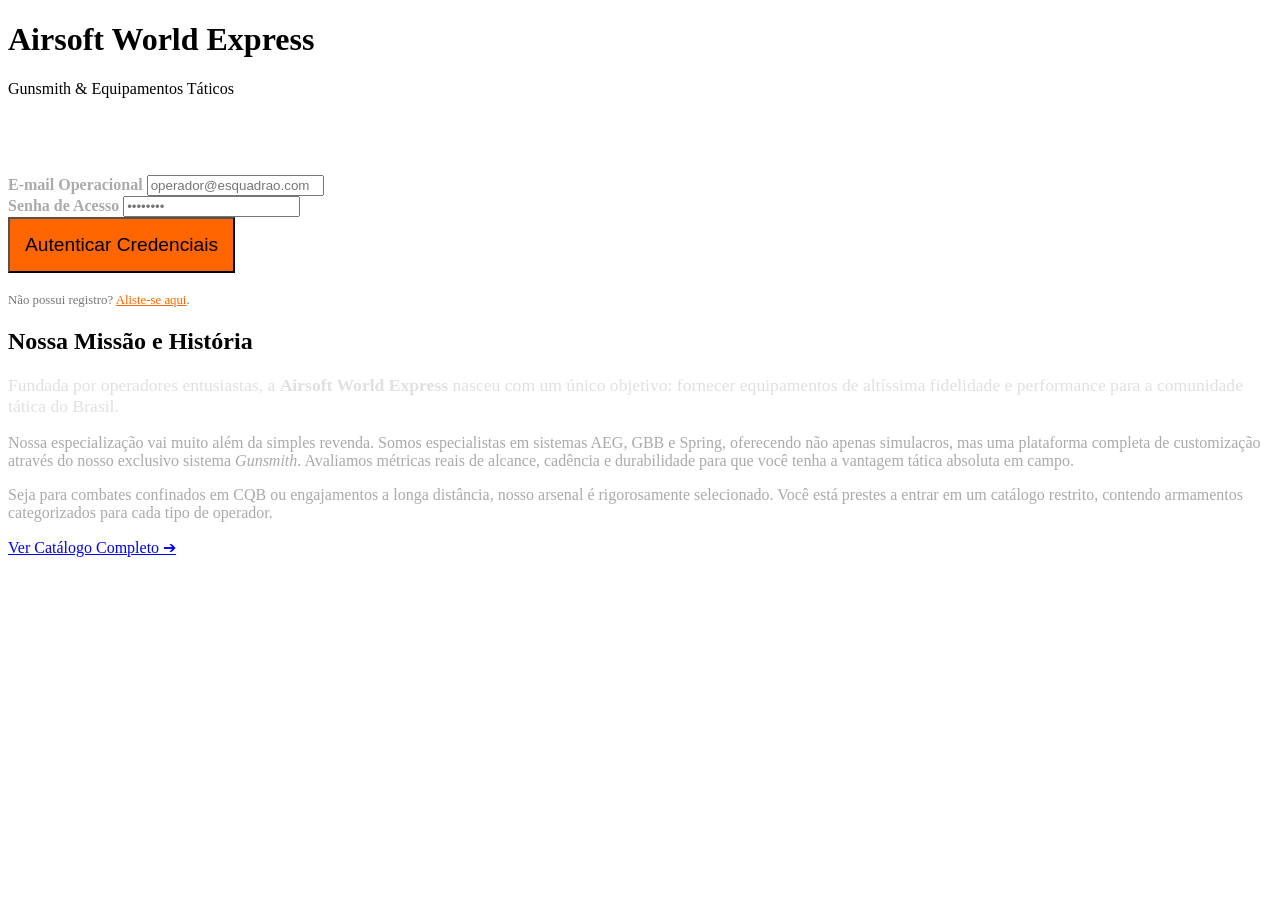
==== index.html @ 5027d0e2 "Add files via upload" ====
<!DOCTYPE html>
<html lang="pt-BR">
<head>
    <meta charset="UTF-8">
    <meta name="viewport" content="width=device-width, initial-scale=1.0">
    <title>Airsoft World Express | Acesso Restrito</title>
    <link rel="stylesheet" href="./css/style.css">
</head>
<body>

    <header>
        <h1>Airsoft World Express</h1>
        <p>Gunsmith & Equipamentos Táticos</p>
    </header>

    <main>
        <!-- TELA 1: LOGIN -->
        <div id="tela-login" class="login-container">
            <h2 style="color: #fff; margin-bottom: 30px;">ACESSO AO ARSENAL</h2>
            
            <form onsubmit="realizarLogin(event)">
                <div style="text-align: left;">
                    <label style="color: #aaa; font-weight: bold;">E-mail Operacional</label>
                    <input type="email" class="input-tatico" placeholder="operador@esquadrao.com" required>
                </div>
                
                <div style="text-align: left;">
                    <label style="color: #aaa; font-weight: bold;">Senha de Acesso</label>
                    <input type="password" class="input-tatico" placeholder="••••••••" required>
                </div>
                
                <button type="submit" class="btn-gunsmith" style="background-color: #FF6600; color: #000; font-size: 1.2rem; padding: 15px;">Autenticar Credenciais</button>
            </form>
            <p style="color: #777; margin-top: 20px; font-size: 0.8rem;">Não possui registro? <a href="#" style="color: #FF6600;">Aliste-se aqui</a>.</p>
        </div>

        <!-- TELA 2: HISTÓRIA (Escondida inicialmente) -->
        <div id="tela-historia" class="history-container">
            <h2>Nossa Missão e História</h2>
            
            <p style="color: #e0e0e0; font-size: 1.1rem;">
                Fundada por operadores entusiastas, a <strong>Airsoft World Express</strong> nasceu com um único objetivo: fornecer equipamentos de altíssima fidelidade e performance para a comunidade tática do Brasil.
            </p>
            
            <p style="color: #aaa;">
                Nossa especialização vai muito além da simples revenda. Somos especialistas em sistemas AEG, GBB e Spring, oferecendo não apenas simulacros, mas uma plataforma completa de customização através do nosso exclusivo sistema <em>Gunsmith</em>. Avaliamos métricas reais de alcance, cadência e durabilidade para que você tenha a vantagem tática absoluta em campo.
            </p>

            <p style="color: #aaa;">
                Seja para combates confinados em CQB ou engajamentos a longa distância, nosso arsenal é rigorosamente selecionado. Você está prestes a entrar em um catálogo restrito, contendo armamentos categorizados para cada tipo de operador.
            </p>

            <!-- Este é o botão que vai levar para o catálogo de verdade -->
            <a href="produtos.html" class="btn-gigante">Ver Catálogo Completo ➔</a>
        </div>
    </main>

    <script src="./js/script.js"></script>
</body>
</html>
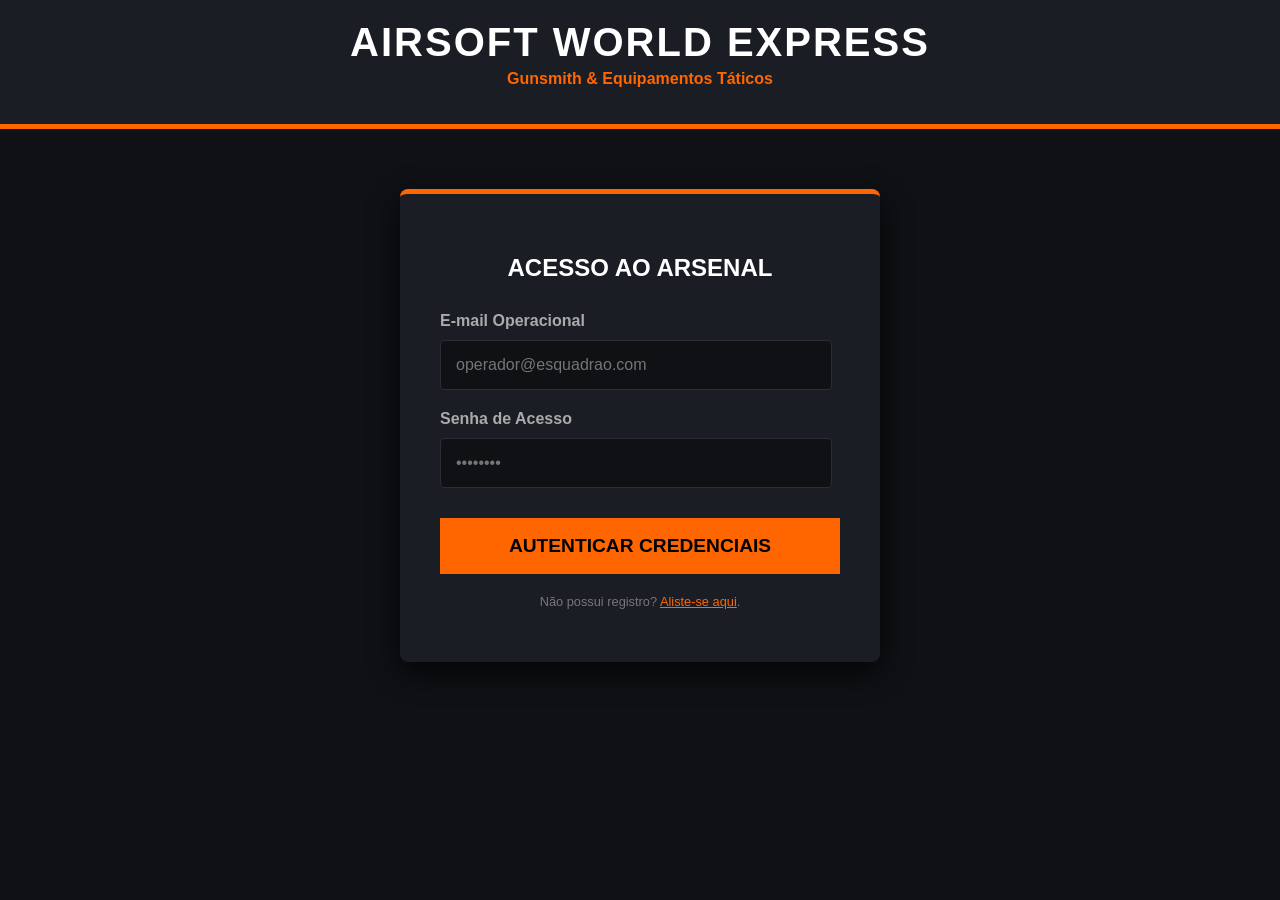
==== commit d9c89d01: "Update index.html" ====
--- a/index.html
+++ b/index.html
@@ -4,7 +4,7 @@
     <meta charset="UTF-8">
     <meta name="viewport" content="width=device-width, initial-scale=1.0">
     <title>Airsoft World Express | Acesso Restrito</title>
-    <link rel="stylesheet" href="./css/style.css">
+    <link rel="stylesheet" href="style.css">
 </head>
 <body>
 
@@ -57,4 +57,4 @@
 
     <script src="./js/script.js"></script>
 </body>
-</html>+</html>
--- a/style.css
+++ b/style.css
@@ -0,0 +1,420 @@
+/* Configuração Global - Fundo Escuro e Texto Claro */
+body {
+    font-family: Arial, sans-serif;
+    background-color: #0f1115; /* Chumbo profundo */
+    color: #e0e0e0;
+    margin: 0;
+    padding: 0;
+}
+
+/* Cabeçalho Vibrante */
+header {
+    background-color: #1a1d24;
+    padding: 20px;
+    text-align: center;
+    border-bottom: 5px solid #FF6600; /* Laranja Tático */
+}
+
+header h1 {
+    margin: 0;
+    font-size: 2.5rem;
+    color: #ffffff;
+    text-transform: uppercase;
+    letter-spacing: 2px;
+}
+
+header p {
+    color: #FF6600;
+    margin-top: 5px;
+    font-weight: bold;
+}
+
+/* Menu e Barra de Busca */
+nav {
+    display: flex;
+    justify-content: center;
+    align-items: center;
+    gap: 20px;
+    background-color: #14161a;
+    padding: 15px;
+}
+
+nav a {
+    color: #ffffff;
+    text-decoration: none;
+    font-weight: bold;
+    text-transform: uppercase;
+    font-size: 0.9rem;
+    padding: 5px 10px;
+}
+
+nav a:hover {
+    color: #FF6600;
+    border-bottom: 2px solid #FF6600;
+}
+
+/* Vitrine e Cards */
+.vitrine {
+    display: flex;
+    justify-content: center;
+    flex-wrap: wrap;
+    gap: 25px;
+    padding: 40px 20px;
+}
+
+.produto {
+    background-color: #1a1d24;
+    padding: 20px;
+    border-radius: 6px;
+    width: 280px;
+    border: 1px solid #2a2d35;
+    box-shadow: 0 5px 15px rgba(0,0,0,0.8);
+    transition: transform 0.2s; /* Animação simples ao passar o mouse */
+}
+
+.produto:hover {
+    transform: translateY(-5px);
+    border-color: #FF6600;
+}
+
+.produto h3 {
+    margin-top: 0;
+    font-size: 1.4rem;
+    color: #ffffff;
+}
+
+.preco {
+    color: #FF6600;
+    font-size: 1.4rem;
+    font-weight: bold;
+    margin: 15px 0;
+}
+
+/* As Barras de Status (Estilo Call of Duty) */
+.status-container {
+    margin: 15px 0;
+}
+
+.status-row {
+    margin-bottom: 8px;
+}
+
+.status-label {
+    display: flex;
+    justify-content: space-between;
+    font-size: 0.8rem;
+    color: #aaaaaa;
+    margin-bottom: 3px;
+    text-transform: uppercase;
+}
+
+.status-bar-bg {
+    background-color: #2a2d35;
+    height: 8px;
+    border-radius: 4px;
+    width: 100%;
+    overflow: hidden;
+}
+
+.status-bar-fill {
+    background-color: #00E676; /* Verde Neon para contraste */
+    height: 100%;
+}
+
+/* Botões */
+.btn-gunsmith {
+    background-color: transparent;
+    color: #FF6600;
+    border: 2px solid #FF6600;
+    padding: 10px;
+    width: 100%;
+    cursor: pointer;
+    font-weight: bold;
+    text-transform: uppercase;
+    margin-top: 10px;
+    transition: 0.2s;
+}
+
+.btn-gunsmith:hover {
+    background-color: #FF6600;
+    color: #14161a;
+}
+
+/* Modal Gunsmith (Oculto por padrão) */
+.modal-overlay {
+    position: fixed;
+    top: 0; left: 0; width: 100%; height: 100%;
+    background: rgba(0, 0, 0, 0.85); /* Fundo bem escuro */
+    display: none; /* Só aparece quando o JS mandar */
+    justify-content: center;
+    align-items: center;
+    z-index: 1000;
+}
+
+.modal-content {
+    background-color: #1a1d24;
+    padding: 30px;
+    border-radius: 8px;
+    border: 2px solid #FF6600;
+    width: 90%;
+    max-width: 500px;
+    position: relative;
+    box-shadow: 0 0 30px rgba(255, 102, 0, 0.2);
+}
+
+.close-btn {
+    position: absolute;
+    top: 15px; right: 20px;
+    font-size: 2rem;
+    color: #aaaaaa;
+    cursor: pointer;
+    transition: 0.2s;
+}
+
+.close-btn:hover {
+    color: #FF6600;
+}
+
+.acessorios-lista {
+    display: flex;
+    flex-direction: column;
+    gap: 15px;
+    margin-top: 20px;
+}
+
+.acessorio-item {
+    background-color: #14161a;
+    padding: 15px;
+    border: 1px solid #2a2d35;
+    border-radius: 5px;
+    cursor: pointer;
+    font-size: 0.9rem;
+}
+
+.acessorio-item:hover {
+    border-color: #FF6600;
+}
+
+/* Imagens na Vitrine */
+.img-vitrine {
+    width: 100%;
+    border-radius: 4px;
+    margin-bottom: 15px;
+    cursor: pointer;
+    border: 1px solid #2a2d35;
+    transition: border-color 0.3s;
+}
+
+.img-vitrine:hover {
+    border-color: #FF6600;
+}
+
+/* Novo Layout do Modal Expandido (Gunsmith) */
+.modal-content.expandido {
+    max-width: 800px; /* Deixamos a janela bem mais larga */
+}
+
+.modal-layout {
+    display: flex;
+    gap: 30px;
+    margin-top: 15px;
+}
+
+/* Coluna da Foto e Descrição */
+.modal-left {
+    flex: 1; 
+    display: flex;
+    flex-direction: column;
+}
+
+.img-modal-ampliada {
+    width: 100%;
+    border-radius: 8px;
+    border: 2px solid #2a2d35;
+    box-shadow: 0 5px 15px rgba(0,0,0,0.5);
+}
+
+.desc-arma {
+    background-color: #14161a;
+    padding: 15px;
+    border-radius: 5px;
+    margin-top: 15px;
+    font-size: 0.9rem;
+    color: #aaaaaa;
+    line-height: 1.5;
+    border-left: 4px solid #FF6600;
+}
+
+/* Coluna das Estatísticas e Acessórios */
+.modal-right {
+    flex: 1; 
+    display: flex;
+    flex-direction: column;
+}
+
+/* Estilo para a Barra Comparativa de Status */
+.status-bar-bg {
+    position: relative; /* Necessário para alinhar as camadas */
+    background-color: #2a2d35;
+    height: 8px;
+    border-radius: 4px;
+    width: 100%;
+    overflow: hidden;
+}
+
+/* A barra fantasma que marca o valor ORIGINAL (antigo) */
+.status-bar-original {
+    position: absolute;
+    top: 0; left: 0;
+    height: 100%;
+    background-color: rgba(255, 255, 255, 0.25); /* Branco transparente */
+    z-index: 1;
+}
+
+/* A barra do status atual (que cresce) */
+.status-bar-fill {
+    position: absolute;
+    top: 0; left: 0;
+    height: 100%;
+    background-color: #00E676;
+    z-index: 2;
+}
+
+/* --- TELA DE LOGIN E HISTÓRIA --- */
+.login-container {
+    max-width: 400px;
+    margin: 60px auto;
+    background-color: #1a1d24;
+    padding: 40px;
+    border-radius: 8px;
+    border-top: 5px solid #FF6600;
+    box-shadow: 0 10px 30px rgba(0,0,0,0.8);
+    text-align: center;
+}
+
+.input-tatico {
+    width: 90%;
+    padding: 15px;
+    margin: 10px 0 20px 0;
+    background-color: #0f1115;
+    border: 1px solid #2a2d35;
+    color: #fff;
+    border-radius: 4px;
+    font-size: 1rem;
+}
+
+.input-tatico:focus {
+    border-color: #FF6600;
+    outline: none;
+}
+
+.history-container {
+    max-width: 800px;
+    margin: 40px auto;
+    background-color: #1a1d24;
+    padding: 50px;
+    border-radius: 8px;
+    border-left: 5px solid #FF6600;
+    box-shadow: 0 10px 30px rgba(0,0,0,0.8);
+    display: none; /* Começa escondido, o JS vai revelar */
+    text-align: left;
+    line-height: 1.8;
+}
+
+.history-container h2 {
+    color: #FF6600;
+    margin-top: 0;
+    font-size: 2.2rem;
+    text-transform: uppercase;
+}
+
+.btn-gigante {
+    display: block;
+    width: 100%;
+    text-align: center;
+    background-color: #FF6600;
+    color: #0f1115;
+    padding: 20px;
+    font-size: 1.5rem;
+    font-weight: bold;
+    text-decoration: none;
+    text-transform: uppercase;
+    border-radius: 4px;
+    margin-top: 40px;
+    transition: 0.3s;
+}
+
+.btn-gigante:hover {
+    background-color: #00E676;
+    color: #0f1115;
+}
+
+/* Barra de Filtros do Catálogo */
+.filtro-container {
+    display: flex;
+    justify-content: center;
+    flex-wrap: wrap;
+    gap: 12px;
+    margin: 30px 0 10px 0;
+}
+
+.btn-filtro {
+    background-color: #1a1d24;
+    color: #e0e0e0;
+    border: 1px solid #2a2d35;
+    padding: 10px 20px;
+    border-radius: 4px;
+    cursor: pointer;
+    font-weight: bold;
+    text-transform: uppercase;
+    font-size: 0.85rem;
+    transition: 0.2s;
+}
+
+.btn-filtro:hover {
+    border-color: #FF6600;
+    color: #FF6600;
+}
+
+/* Botão ativo quando selecionado */
+.btn-filtro.ativo {
+    background-color: #FF6600;
+    color: #0f1115;
+    border-color: #FF6600;
+}
+
+/* --- MOLDURAS DAS ARMAS (PARA IMAGENS PNG TRANSPARENTES) --- */
+.img-container {
+    background-color: transparent; 
+    padding: 10px;
+    border-radius: 6px;
+    margin-bottom: 15px;
+    cursor: pointer;
+    height: 160px; /* Trava a altura para os cards ficarem perfeitamente alinhados */
+    display: flex;
+    justify-content: center;
+    align-items: center;
+    border: 2px solid transparent;
+    transition: 0.3s;
+}
+
+.img-container:hover {
+    border-color: #FF6600; /* Borda laranja ao passar o mouse */
+}
+
+.img-vitrine {
+    max-width: 100%;
+    max-height: 100%;
+    object-fit: contain; /* Impede que a foto estique ou deforme */
+    border: none;
+}
+
+.img-modal-ampliada {
+    width: 100%;
+    height: 250px;
+    background-color: transparent; 
+    border-radius: 8px;
+    border: 2px solid #2a2d35;
+    padding: 15px;
+    object-fit: contain;
+}
